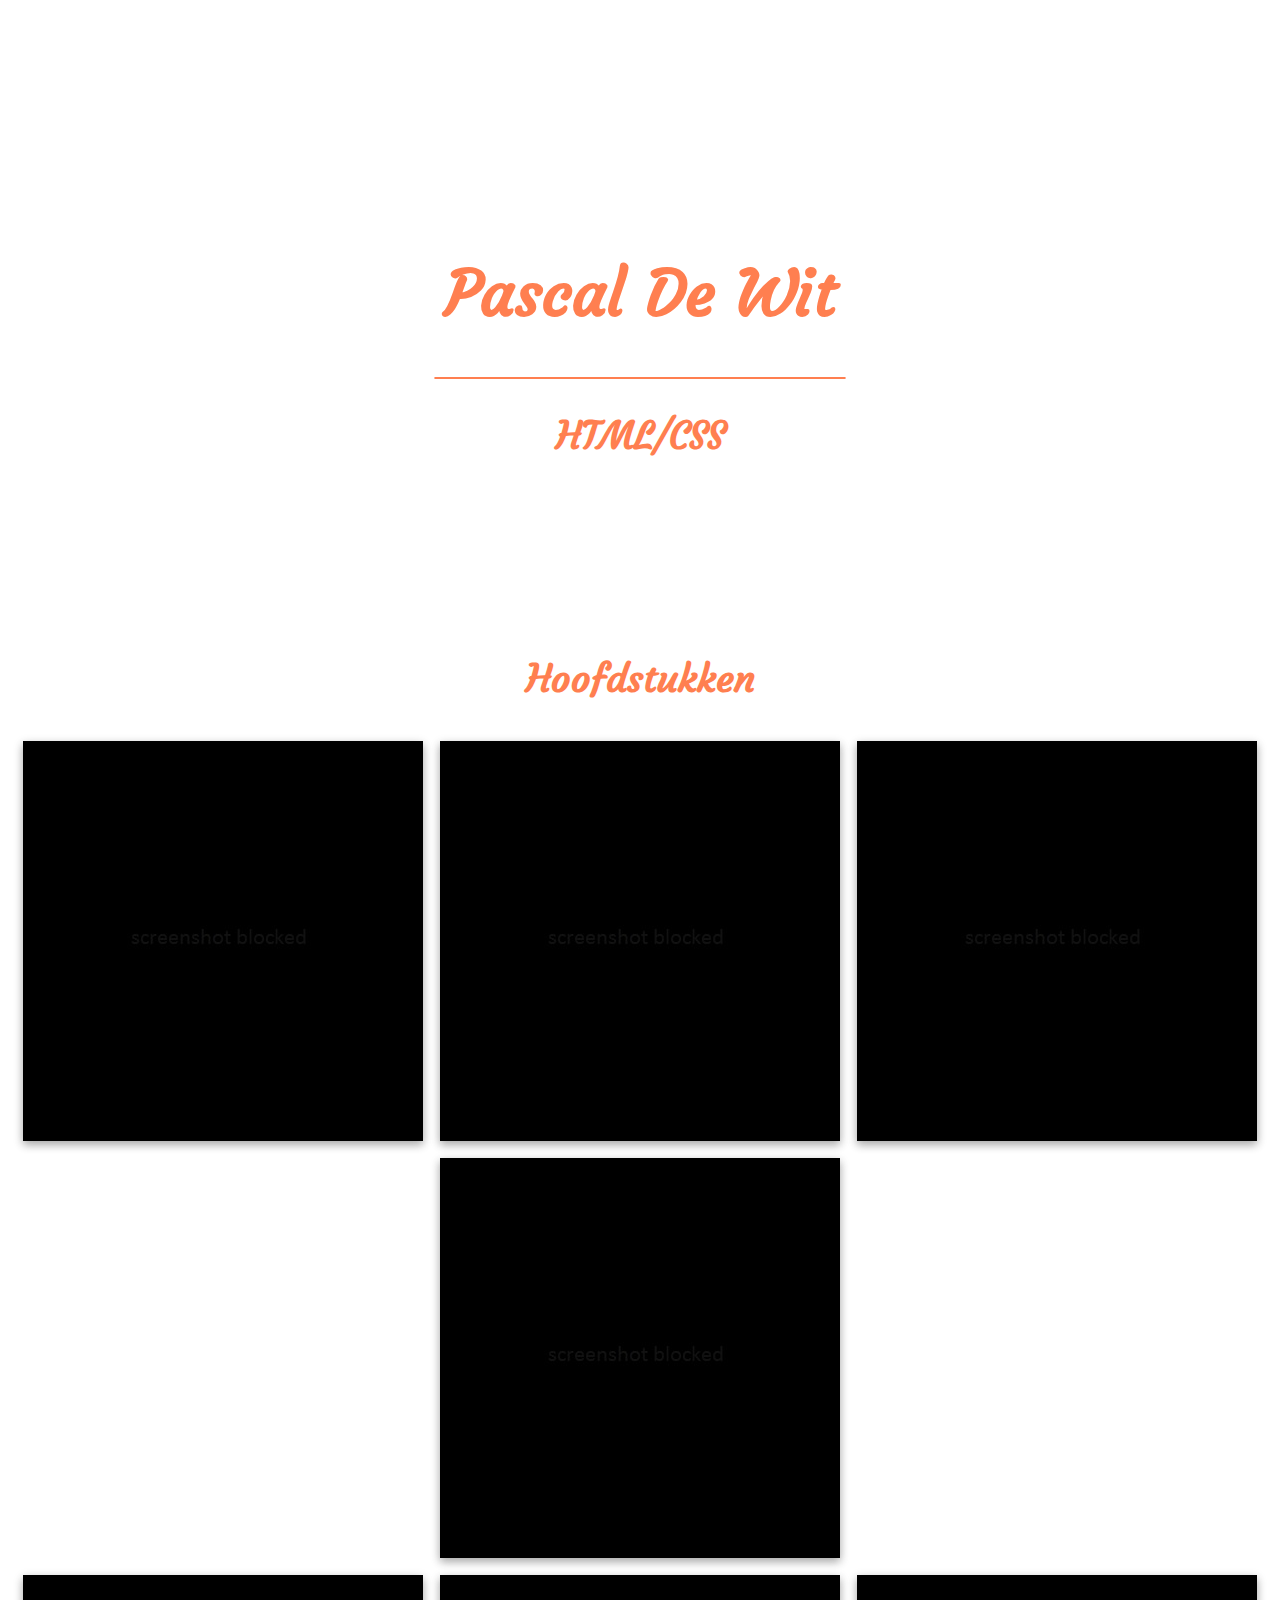
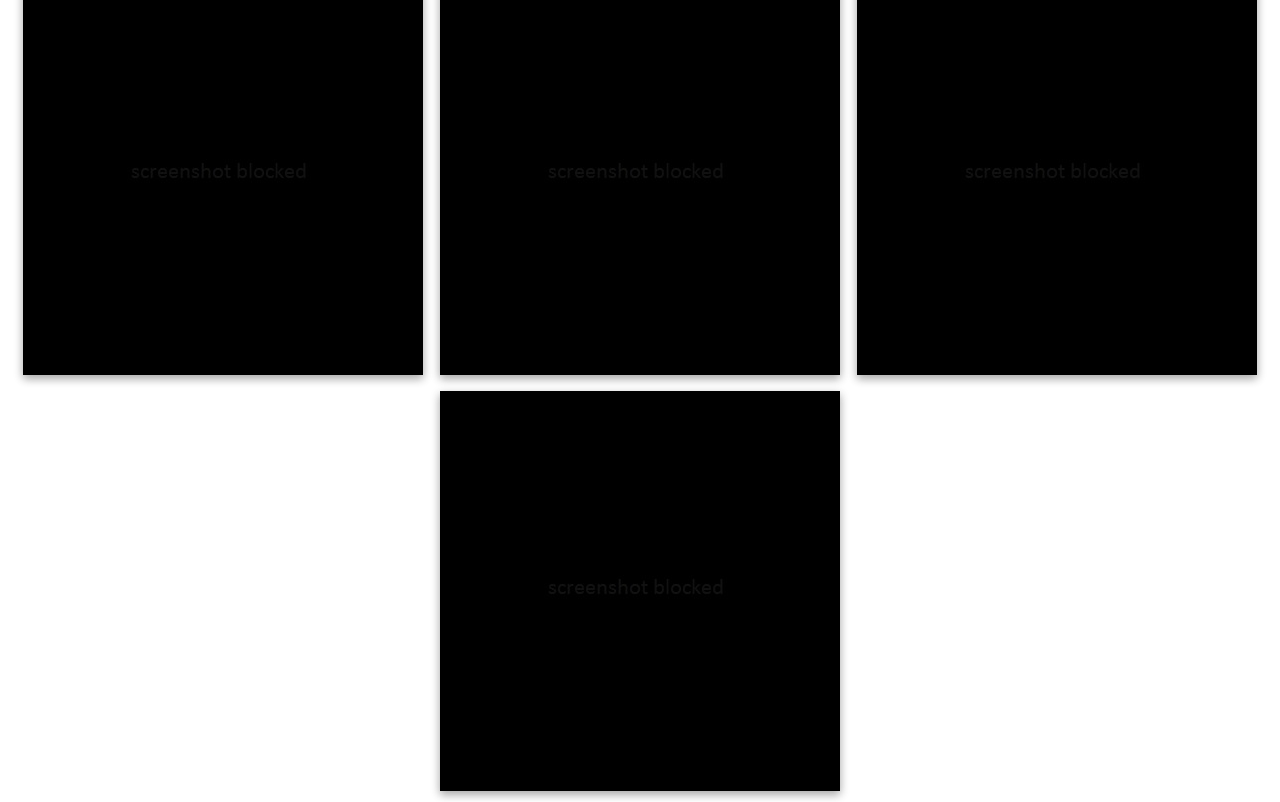
==== index.html @ 22845ad5 "..." ====
<!doctype html>
<html class="SB SB1" lang="en">
<head>
    <meta charset="UTF-8">
    <meta name="viewport" content="width=device-width, initial-scale=1.0">
    <title>Index</title>
    <link href="Stylesheet.css" rel="stylesheet" type="text/css">
    <link href="https://fonts.googleapis.com/css?family=Courgette&display=swap" rel="stylesheet">
</head>
<body>
<h1>Pascal De Wit</h1>
<hr>
<h2>HTML/CSS</h2>
<a href="#1"><img class="img" src="img/homepage-arrow-down-orange.svg" alt=""></a>
<div id="1">
    <h2>Hoofdstukken</h2>
    <img class="img1" src="img/black_q_eng.jpg" alt="">
    <img class="img1" src="img/black_q_eng.jpg" alt="">
    <img class="img1" src="img/black_q_eng.jpg" alt="">
    <img class="img1" src="img/black_q_eng.jpg" alt="">
    <br>
    <img class="img1" src="img/black_q_eng.jpg" alt="">
    <img class="img1" src="img/black_q_eng.jpg" alt="">
    <img class="img1" src="img/black_q_eng.jpg" alt="">
    <img class="img1" src="img/black_q_eng.jpg" alt="">
</div>
</body>
</html>
---- Stylesheet.css ----
html {
    scroll-behavior: smooth;
}

body {
    background-image: url("img/spikes.png");
}

h1 {
    text-align: center;
    margin-top: 20%;
    color: coral;
    font-size: 5vw;
    font-family: 'Courgette', cursive;
}

hr {
    border: 1px solid coral;
    border-radius: 5px;
    width: 32vw;
}

h2 {
    text-align: center;
    color: coral;
    font-size: 3vw;
    font-family: 'Courgette', cursive;
}

.img {
    margin-top: 13%;
    margin-bottom: 3%;
    margin-left: auto;
    margin-right: auto;
    display: block;
    width: 2%;
}

button {
    background-color: dimgrey;
    border: none;
    padding: 10px 10px;
    font-size: 1vw;
    margin: 5px;
    width: 20%;
    text-align: left;
    box-shadow: 0 4px 8px 0 rgba(0,0,0,0.2), 0 3px 10px 0 rgba(0,0,0,0.19);
}

a {
    display: block;
    color: white;
    text-decoration: none;
}

div {
    text-align: center;
    margin: -8px;
    height: 1080px;
}

div img {
    margin: 0.5vw;
    box-shadow: 0 4px 8px 0 rgba(0,0,0,0.2), 0 3px 10px 0 rgba(0,0,0,0.19);
}

.SB::-webkit-scrollbar {
    display: none;
}

.SB1 {
    -ms-overflow-style: none;
}
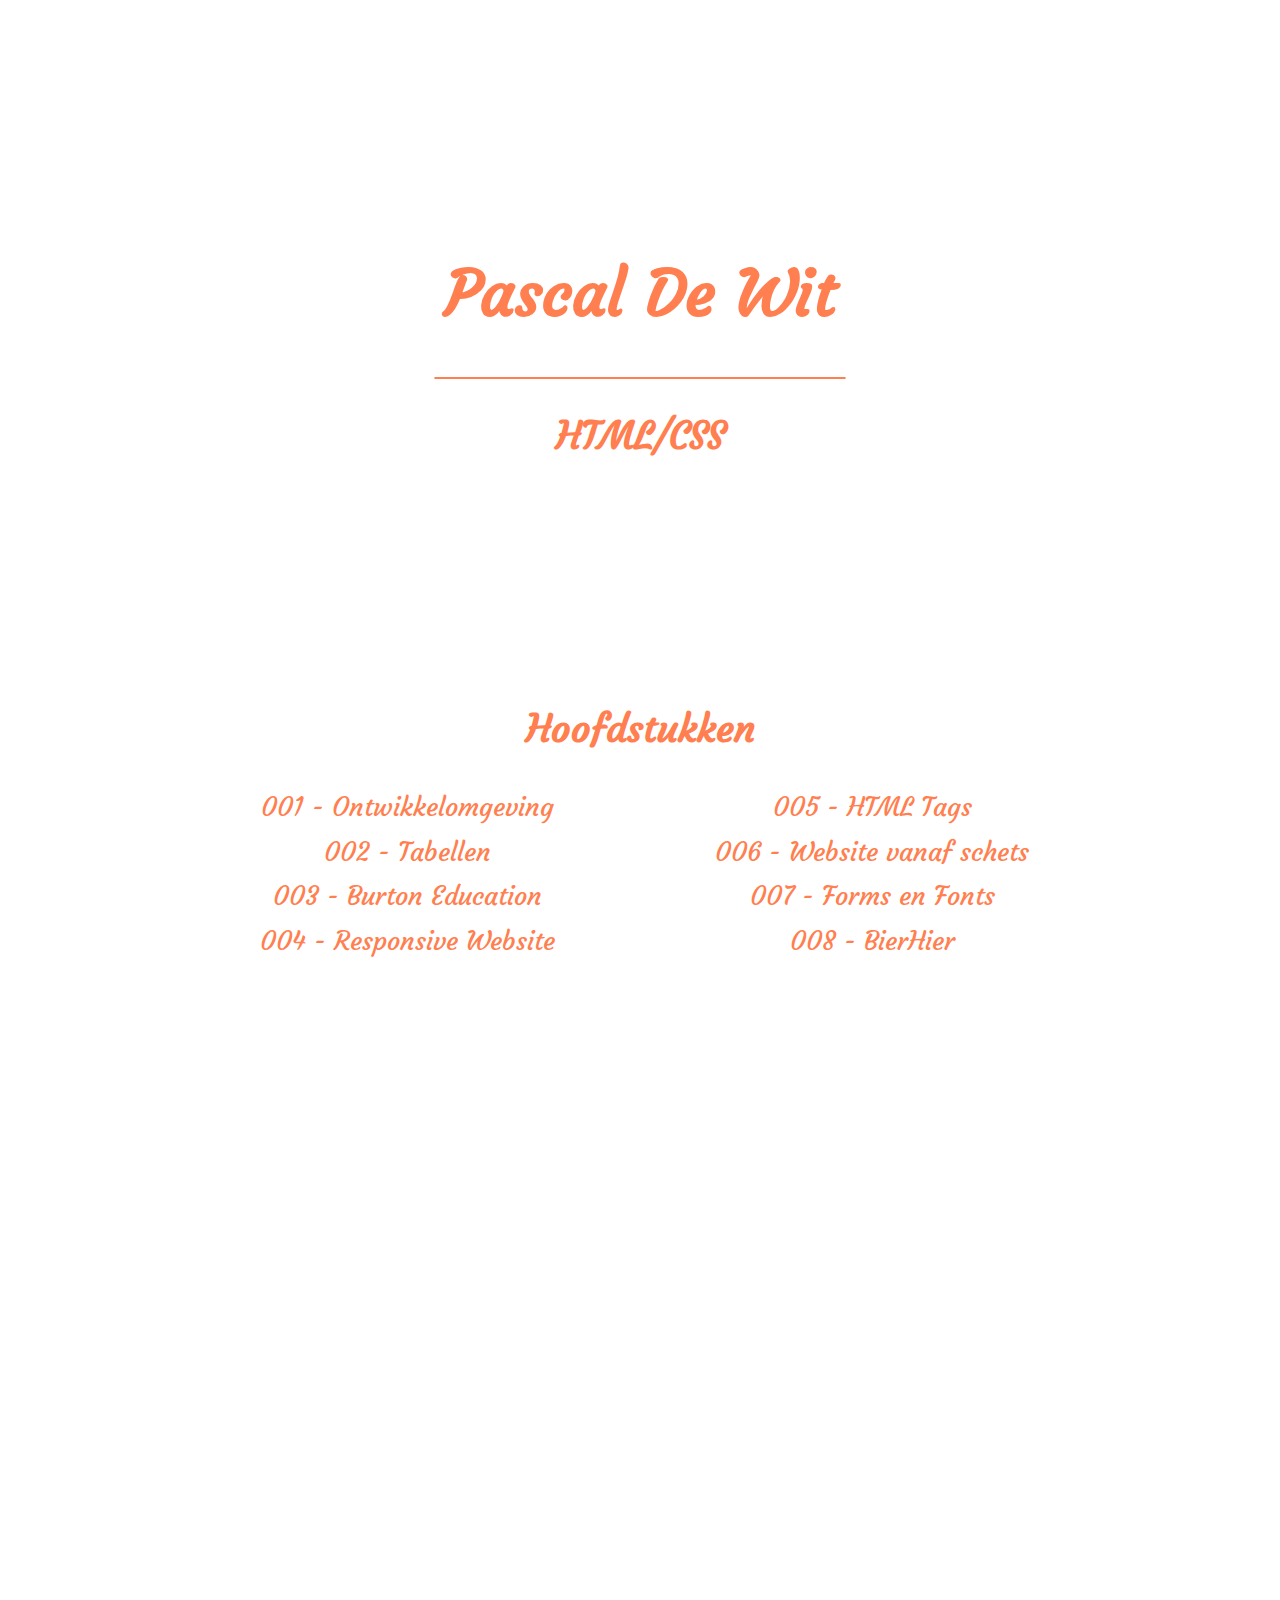
==== commit d51dfa16: "..." ====
--- a/index.html
+++ b/index.html
@@ -13,16 +13,17 @@
 <h2>HTML/CSS</h2>
 <a href="#1"><img class="img" src="img/homepage-arrow-down-orange.svg" alt=""></a>
 <div id="1">
+    <br>
     <h2>Hoofdstukken</h2>
-    <img class="img1" src="img/black_q_eng.jpg" alt="">
-    <img class="img1" src="img/black_q_eng.jpg" alt="">
-    <img class="img1" src="img/black_q_eng.jpg" alt="">
-    <img class="img1" src="img/black_q_eng.jpg" alt="">
+    <p>001 - Ontwikkelomgeving</p>
+    <p>005 - HTML Tags</p>
+    <p>002 - Tabellen</p>
+    <p>006 - Website vanaf schets</p>
     <br>
-    <img class="img1" src="img/black_q_eng.jpg" alt="">
-    <img class="img1" src="img/black_q_eng.jpg" alt="">
-    <img class="img1" src="img/black_q_eng.jpg" alt="">
-    <img class="img1" src="img/black_q_eng.jpg" alt="">
+    <p>003 - Burton Education</p>
+    <p>007 - Forms en Fonts</p>
+    <p>004 - Responsive Website</p>
+    <p>008 - BierHier</p>
 </div>
 </body>
 </html>
--- a/Stylesheet.css
+++ b/Stylesheet.css
@@ -59,9 +59,14 @@
     height: 1080px;
 }
 
-div img {
+div p {
+    width: 35%;
+    color: coral;
+    text-align: center;
+    font-family: 'Courgette', cursive;
+    font-size: 2vw;
+    display: inline-block;
     margin: 0.5vw;
-    box-shadow: 0 4px 8px 0 rgba(0,0,0,0.2), 0 3px 10px 0 rgba(0,0,0,0.19);
 }
 
 .SB::-webkit-scrollbar {
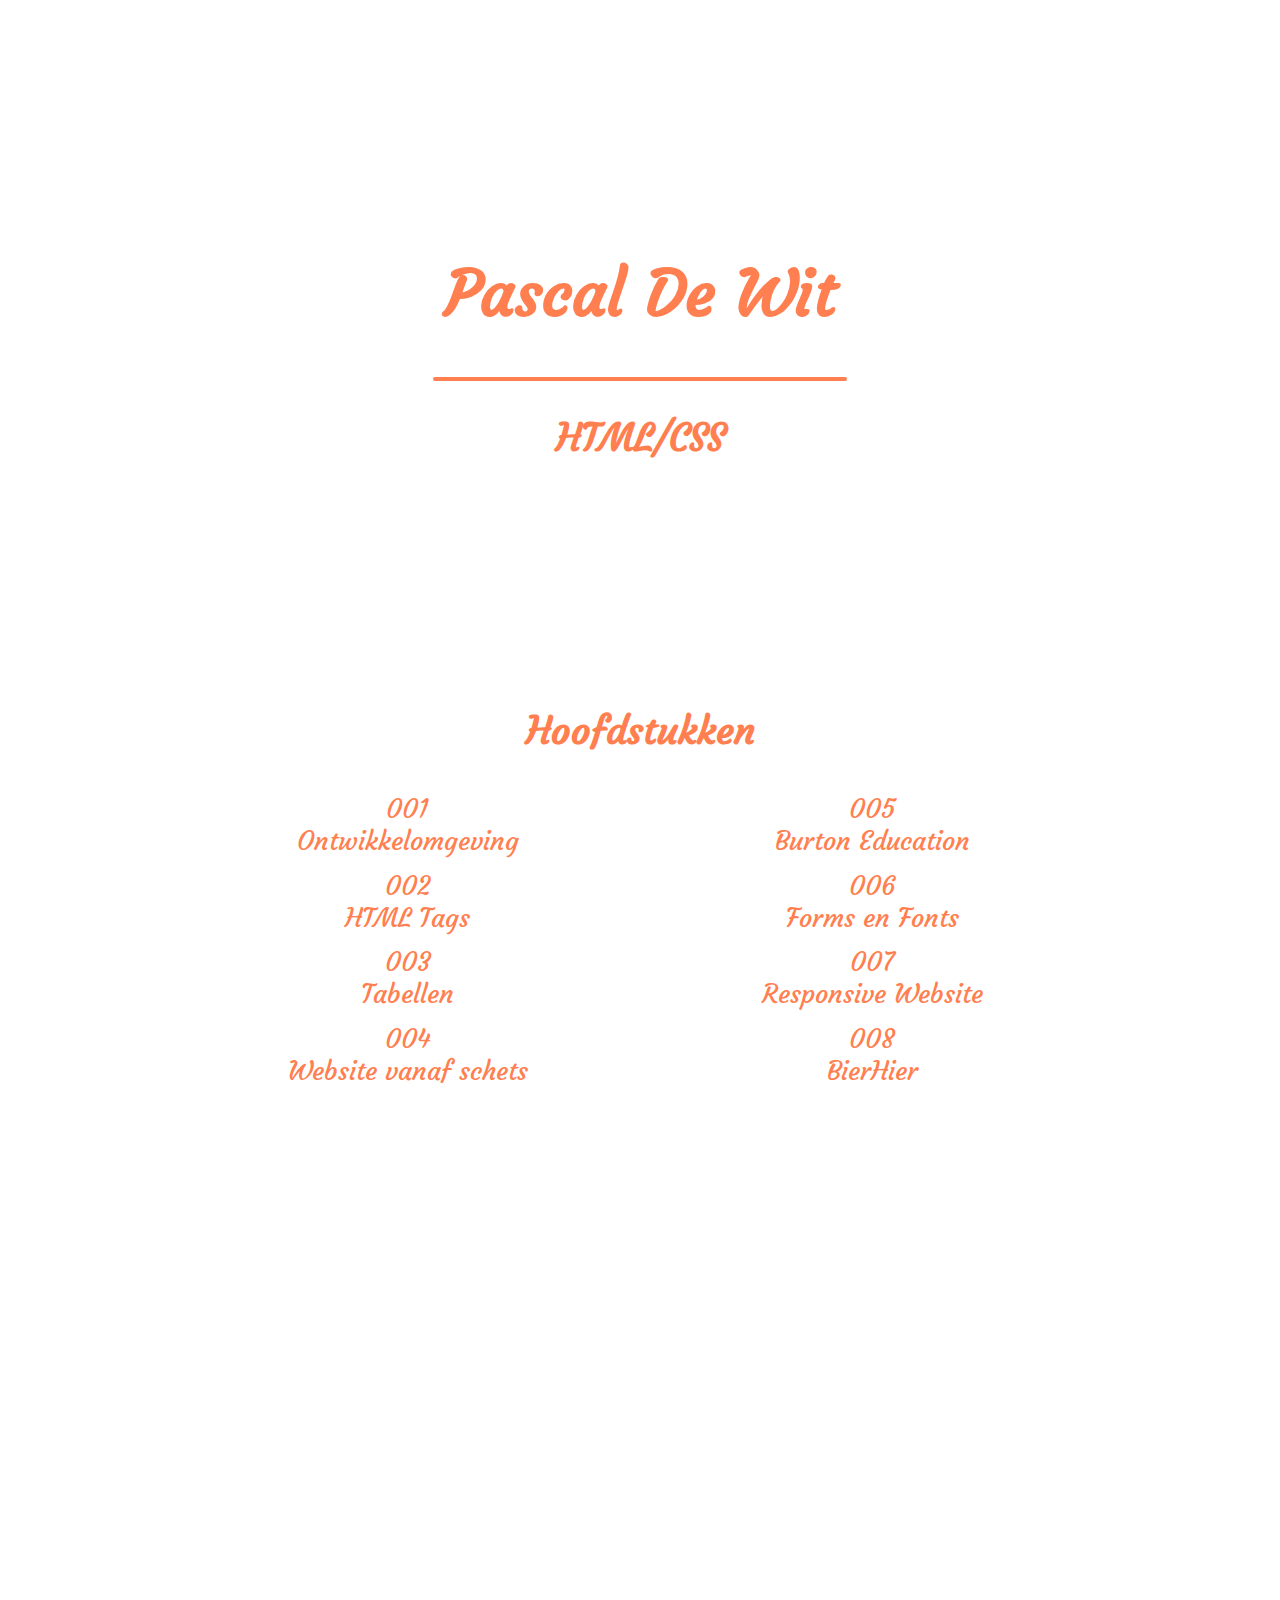
==== commit 384b2c72: "..." ====
--- a/index.html
+++ b/index.html
@@ -11,19 +11,19 @@
 <h1>Pascal De Wit</h1>
 <hr>
 <h2>HTML/CSS</h2>
-<a href="#1"><img class="img" src="img/homepage-arrow-down-orange.svg" alt=""></a>
-<div id="1">
+<img class="img" src="img/homepage-arrow-down-orange.svg" alt="">
+<div>
     <br>
     <h2>Hoofdstukken</h2>
-    <p>001 - Ontwikkelomgeving</p>
-    <p>005 - HTML Tags</p>
-    <p>002 - Tabellen</p>
-    <p>006 - Website vanaf schets</p>
+    <a href="index.html"><p>001<br>Ontwikkelomgeving</p></a>
+    <a href="index.html"><p>005<br>Burton Education</p></a>
+    <a href="index.html"><p>002<br>HTML Tags</p></a>
+    <a href="index.html"><p>006<br>Forms en Fonts</p></a>
     <br>
-    <p>003 - Burton Education</p>
-    <p>007 - Forms en Fonts</p>
-    <p>004 - Responsive Website</p>
-    <p>008 - BierHier</p>
+    <a href="index.html"><p>003<br>Tabellen</p></a>
+    <a href="index.html"><p>007<br>Responsive Website</p></a>
+    <a href="index.html"><p>004<br>Website vanaf schets</p></a>
+    <a href="index.html"><p>008<br>BierHier</p></a>
 </div>
 </body>
 </html>
--- a/Stylesheet.css
+++ b/Stylesheet.css
@@ -15,7 +15,7 @@
 }
 
 hr {
-    border: 1px solid coral;
+    border: 2px solid coral;
     border-radius: 5px;
     width: 32vw;
 }
@@ -36,23 +36,6 @@
     width: 2%;
 }
 
-button {
-    background-color: dimgrey;
-    border: none;
-    padding: 10px 10px;
-    font-size: 1vw;
-    margin: 5px;
-    width: 20%;
-    text-align: left;
-    box-shadow: 0 4px 8px 0 rgba(0,0,0,0.2), 0 3px 10px 0 rgba(0,0,0,0.19);
-}
-
-a {
-    display: block;
-    color: white;
-    text-decoration: none;
-}
-
 div {
     text-align: center;
     margin: -8px;
@@ -62,7 +45,6 @@
 div p {
     width: 35%;
     color: coral;
-    text-align: center;
     font-family: 'Courgette', cursive;
     font-size: 2vw;
     display: inline-block;
@@ -77,8 +59,21 @@
     -ms-overflow-style: none;
 }
 
+button {
+    background-color: dimgrey;
+    border: none;
+    padding: 10px 10px;
+    font-size: 1vw;
+    margin: 5px;
+    width: 20%;
+    text-align: left;
+    box-shadow: 0 4px 8px 0 rgba(0,0,0,0.2), 0 3px 10px 0 rgba(0,0,0,0.19);
+}
 
 
 
 
 
+
+
+
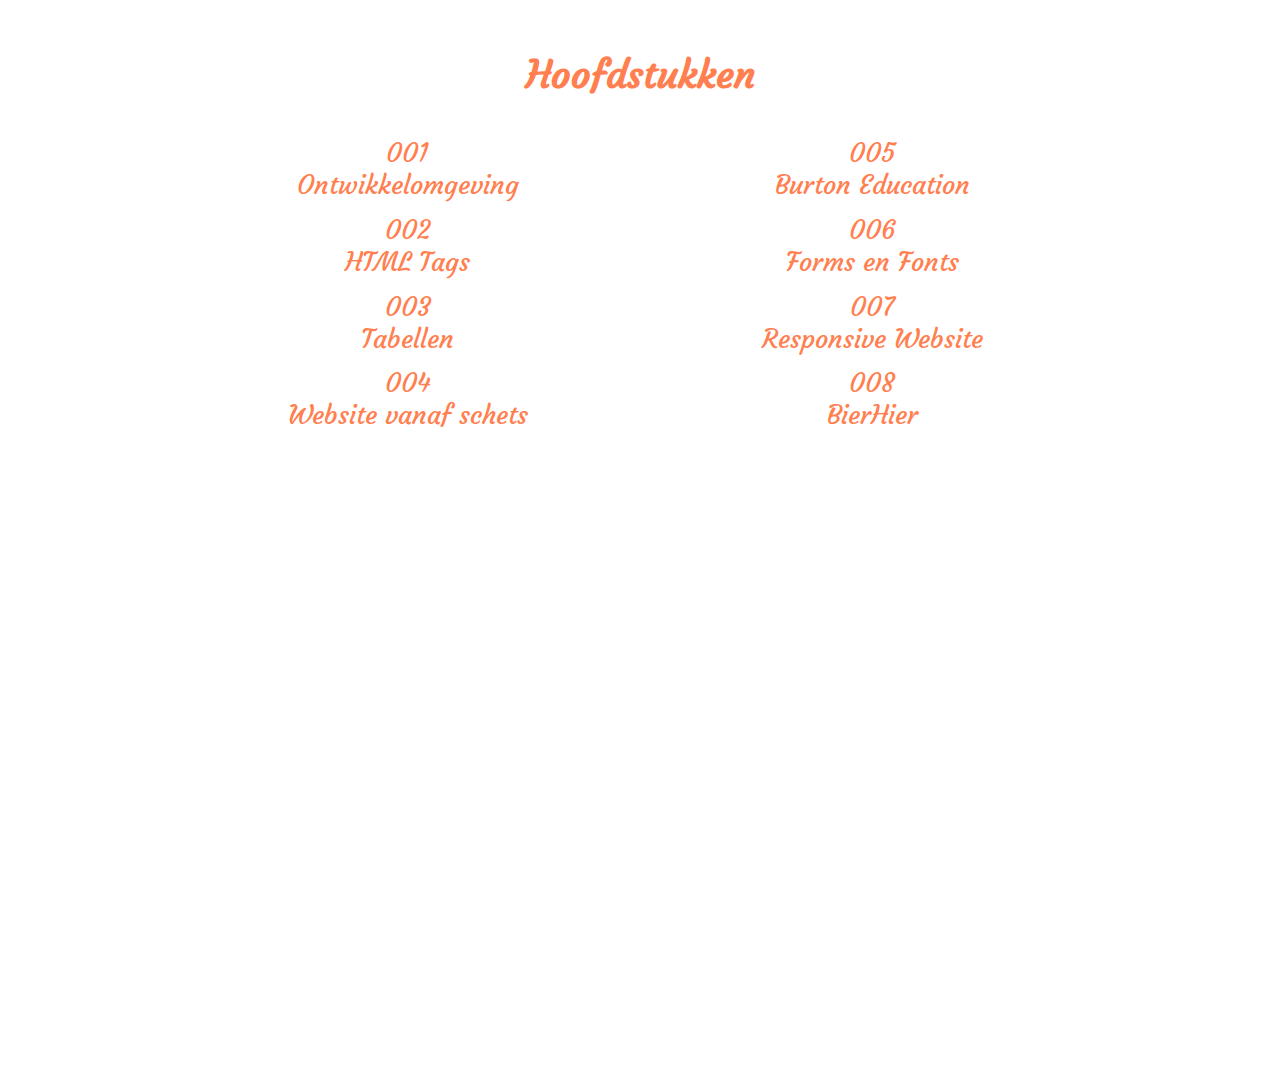
==== commit 14f4bb30: "h07" ====
--- a/index.html
+++ b/index.html
@@ -8,22 +8,18 @@
     <link href="https://fonts.googleapis.com/css?family=Courgette&display=swap" rel="stylesheet">
 </head>
 <body>
-<h1>Pascal De Wit</h1>
-<hr>
-<h2>HTML/CSS</h2>
-<img class="img" src="img/homepage-arrow-down-orange.svg" alt="">
 <div>
     <br>
     <h2>Hoofdstukken</h2>
-    <a href="index.html"><p>001<br>Ontwikkelomgeving</p></a>
-    <a href="index.html"><p>005<br>Burton Education</p></a>
-    <a href="index.html"><p>002<br>HTML Tags</p></a>
-    <a href="index.html"><p>006<br>Forms en Fonts</p></a>
+    <a href="h01/index.html"><p>001<br>Ontwikkelomgeving</p></a>
+    <a href="h05/index.html"><p>005<br>Burton Education</p></a>
+    <a href="h02/index.html"><p>002<br>HTML Tags</p></a>
+    <a href="h06/index1.html"><p>006<br>Forms en Fonts</p></a>
     <br>
-    <a href="index.html"><p>003<br>Tabellen</p></a>
-    <a href="index.html"><p>007<br>Responsive Website</p></a>
-    <a href="index.html"><p>004<br>Website vanaf schets</p></a>
-    <a href="index.html"><p>008<br>BierHier</p></a>
+    <a href="h03/index.html"><p>003<br>Tabellen</p></a>
+    <a href="h07/index.html"><p>007<br>Responsive Website</p></a>
+    <a href="h04/index.html"><p>004<br>Website vanaf schets</p></a>
+    <a href="https://flamboyant-brahmagupta-1cf12e.netlify.com/index.html"><p>008<br>BierHier</p></a>
 </div>
 </body>
 </html>
--- a/Stylesheet.css
+++ b/Stylesheet.css
@@ -1,7 +1,3 @@
-html {
-    scroll-behavior: smooth;
-}
-
 body {
     background-image: url("img/spikes.png");
 }
